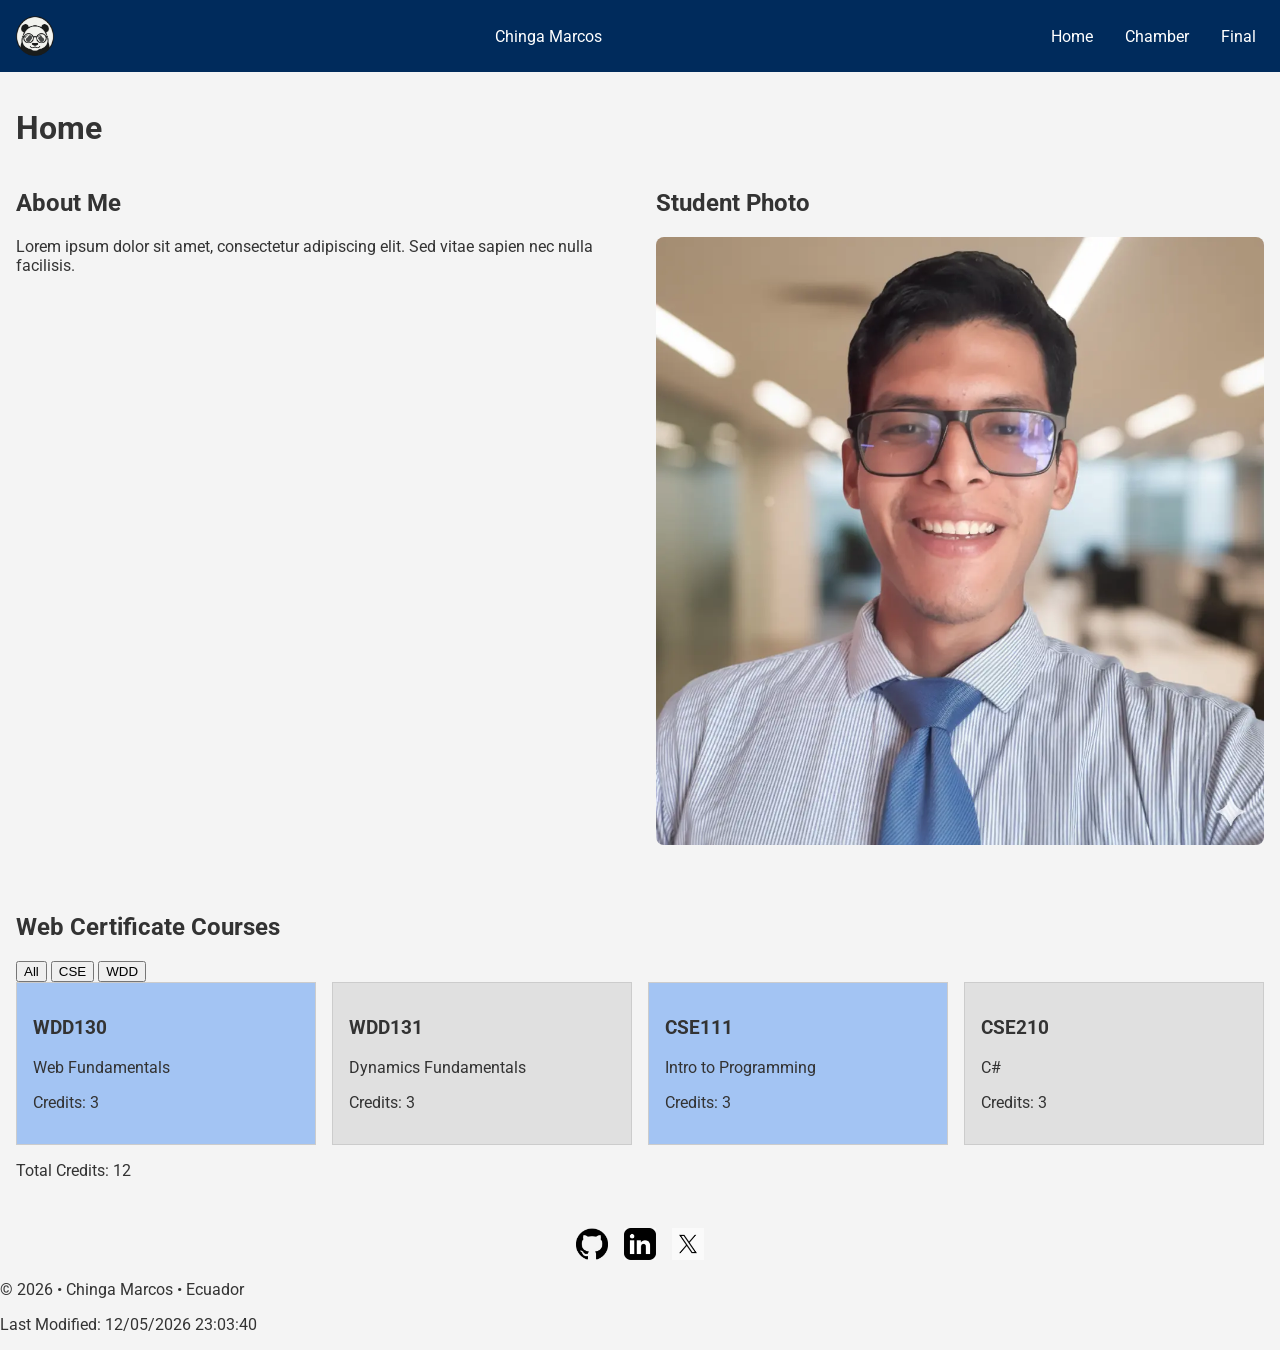
==== index.html @ e6e3deb4 "update website" ====
<!DOCTYPE html>
<html lang="en">
<head>
  <meta charset="UTF-8">
  <meta name="description" content="Student Home Page with a self introduction of the student">
  <meta name="author" content="Chinga Marcos">
  <meta name="viewport" content="width=device-width, initial-scale=1.0">
  <title>Underglasses</title>
  <link rel="stylesheet" href="styles/index.css">
  <link href="https://fonts.googleapis.com/css2?family=Roboto&display=swap" rel="stylesheet">
  <script src="script/navigation.js" defer></script>
  <script src="script/date.js" defer></script>
  <script src="script/courses.js" defer></script>
</head>
<body>
  <header>
    <img src="images/logo_homepage.webp" alt="Site Logo" class="logo">
    <span class="author">Chinga Marcos</span>
    <button id="hamburger">&#9776;</button>
    <nav id="navMenu">
      <a href="index.html" class="active">Home</a>
      <a href="chamber/index.html">Chamber</a>
      <a href="final/index.html">Final</a>
    </nav>
  </header>

  <main>
    <h1>Home</h1>

    <!-- Two-column layout for About Me + Student Photo -->
    <div class="intro">
      <section class="about">
        <h2>About Me</h2>
        <p>Lorem ipsum dolor sit amet, consectetur adipiscing elit. Sed vitae sapien nec nulla facilisis.</p>
      </section>

      <section class="photo">
        <h2>Student Photo</h2>
        <img src="images/studentphoto.webp" alt="Student Photo">
      </section>
    </div>

    <!-- Courses section -->
    <section class="courses-section">
      <h2>Web Certificate Courses</h2>
      <div class="filters">
        <button id="all">All</button>
        <button id="cse">CSE</button>
        <button id="wdd">WDD</button>
      </div>
      <div id="courseList" class="courses"></div>
      <p>Total Credits: <span id="totalCredits"></span></p>
    </section>
  </main>

  <footer>
    <div class="social">
      <a href="https://github.com/yourusername" target="_blank">
        <img src="images/logo_github.webp" alt="GitHub Logo">
      </a>
      <a href="https://linkedin.com/in/yourusername" target="_blank">
        <img src="images/logo_linkedin.webp" alt="LinkedIn Logo">
      </a>
      <a href="https://twitter.com/yourusername" target="_blank">
        <img src="images/logo_x.webp" alt="Twitter Logo">
      </a>
    </div>
    <p>
      &copy; <span id="currentyear"></span> • Chinga Marcos • Ecuador
    </p>
    <p id="lastModified"></p>
  </footer>
</body>
</html>
---- styles/index.css ----
body {
  font-family: 'Roboto', sans-serif;
  margin: 0;
  background-color: #f4f4f4;
  color: #333;
}

header {
  display: flex;
  justify-content: space-between;
  align-items: center;
  background-color: #002b5c; /* dark blue */
  color: white;
  padding: 1rem;
}

header .logo {
  height: 40px;
}

nav {
  display: flex;
  gap: 1rem;
}

nav a {
  color: white;
  text-decoration: none;
  padding: 0.5rem;
}

nav a:hover {
  background-color: #444;
  border-radius: 4px;
}

#hamburger {
  display: none;
  background: none;
  border: none;
  font-size: 1.5rem;
  color: white;
}

main {
  padding: 1rem;
}

section {
  margin-bottom: 2rem;
}

.intro {
  display: flex;
  flex-wrap: wrap;
  gap: 2rem;
  margin-bottom: 2rem;
}

.intro section {
  flex: 1 1 300px;
}

.photo img {
  max-width: 100%;
  height: auto;
  border-radius: 8px;
}

.courses {
  display: flex;
  flex-wrap: wrap;
  gap: 1rem;
}

.course-card {
  border: 1px solid #ccc;
  padding: 1rem;
  background-color: #e0e0e0;
  flex: 1 1 200px;
}

.course-card.completed {
  background-color: #a3c4f3; /* highlight completed courses */
}

footer .social {
  display: flex;
  justify-content: center;
  gap: 1rem;
}

footer .social img {
  width: 32px;
  height: 32px;
  transition: transform 0.3s ease;
}

footer .social img:hover {
  transform: scale(1.2);
}

@media (max-width: 768px) {
  nav {
    display: none;
    flex-direction: column;
    background-color: #002b5c;
  }
  nav.show {
    display: flex;
  }
  #hamburger {
    display: block;
  }
}
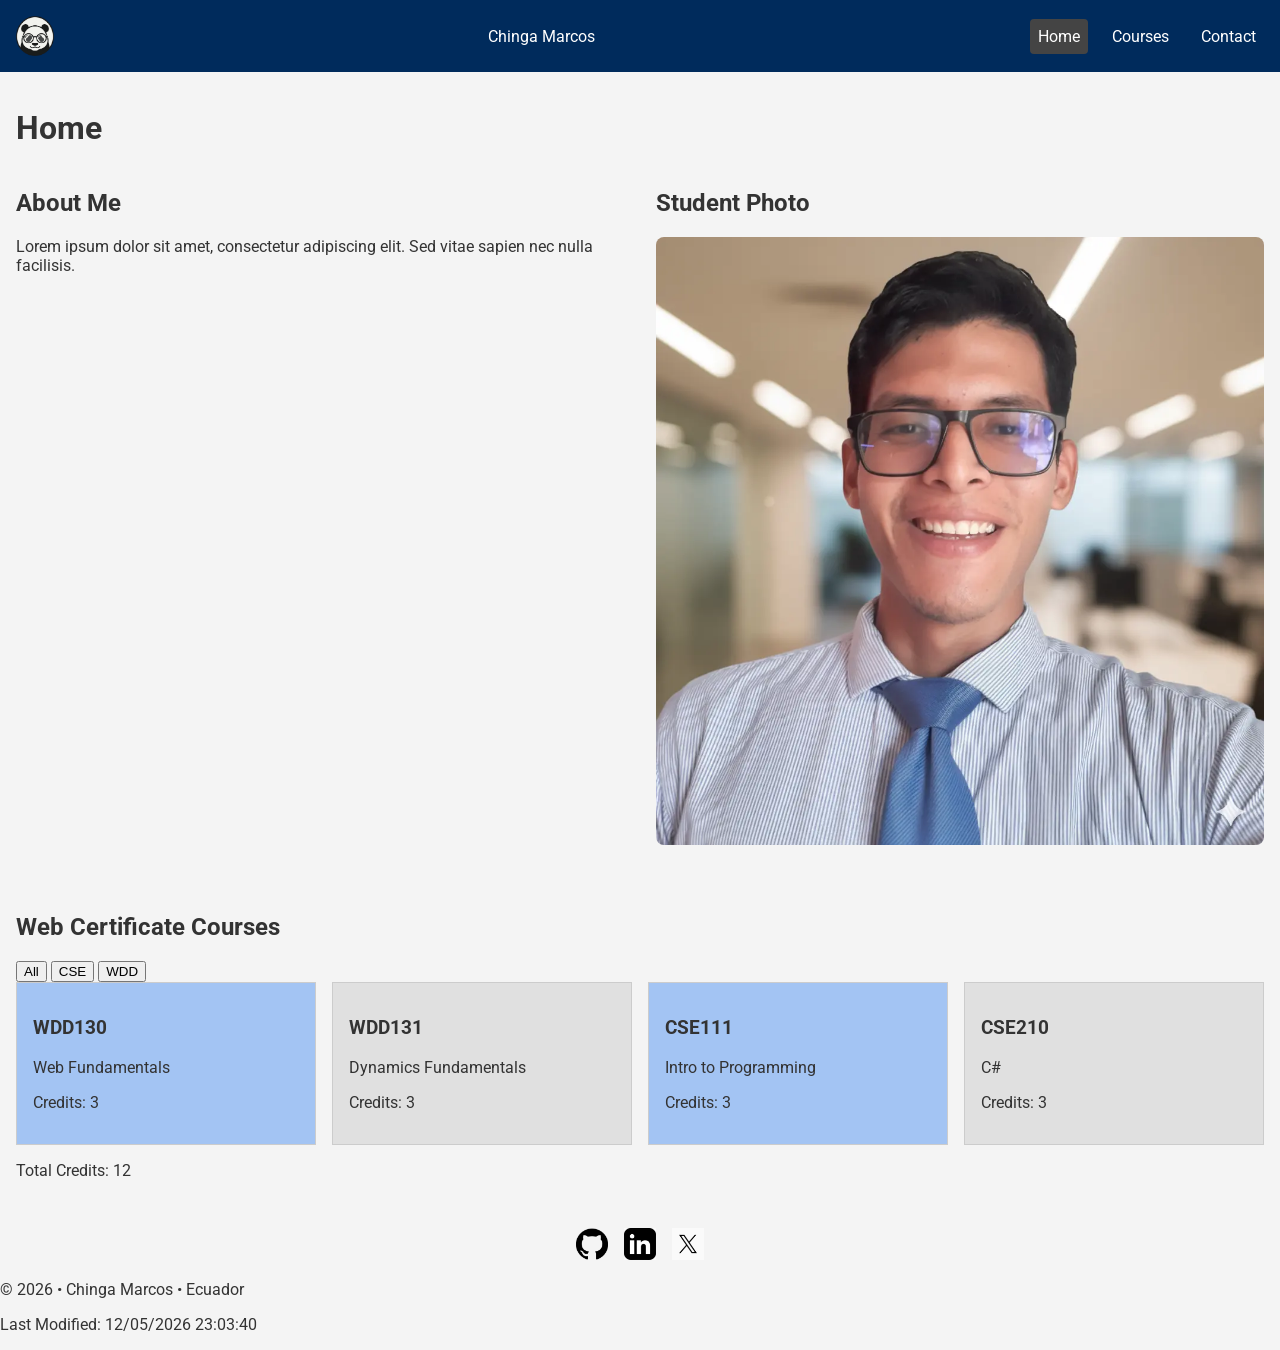
==== commit d39af1a7: "css files in for base and larger devices" ====
--- a/index.html
+++ b/index.html
@@ -3,14 +3,15 @@
 <head>
   <meta charset="UTF-8">
   <meta name="description" content="Student Home Page with a self introduction of the student">
-  <meta name="author" content="Chinga Marcos">
+  <meta name="author" content="Chinga Nunez Marcos Eduardo">
   <meta name="viewport" content="width=device-width, initial-scale=1.0">
-  <title>Underglasses</title>
-  <link rel="stylesheet" href="styles/index.css">
+  <title>Marcos Chinga - Home Page</title>
+  <link rel="stylesheet" href="styles/base.css">
+  <link rel="stylesheet" href="styles/large.css">
   <link href="https://fonts.googleapis.com/css2?family=Roboto&display=swap" rel="stylesheet">
-  <script src="script/navigation.js" defer></script>
-  <script src="script/date.js" defer></script>
-  <script src="script/courses.js" defer></script>
+  <script src="scripts/navigation.js" defer></script>
+  <script src="scripts/date.js" defer></script>
+  <script src="scripts/courses.js" defer></script>
 </head>
 <body>
   <header>
@@ -19,9 +20,9 @@
     <button id="hamburger">&#9776;</button>
     <nav id="navMenu">
       <a href="index.html" class="active">Home</a>
-      <a href="chamber/index.html">Chamber</a>
-      <a href="final/index.html">Final</a>
-    </nav>
+      <a href="courses.html">Courses</a>
+      <a href="contact.html">Contact</a>
+  </nav>
   </header>
 
   <main>
@@ -55,13 +56,13 @@
 
   <footer>
     <div class="social">
-      <a href="https://github.com/yourusername" target="_blank">
+      <a href="https://github.com/underglasses" target="_blank">
         <img src="images/logo_github.webp" alt="GitHub Logo">
       </a>
-      <a href="https://linkedin.com/in/yourusername" target="_blank">
+      <a href="https://www.linkedin.com/in/marcos-chinga-131b01200/" target="_blank">
         <img src="images/logo_linkedin.webp" alt="LinkedIn Logo">
       </a>
-      <a href="https://twitter.com/yourusername" target="_blank">
+      <a href="https://x.com/explore" target="_blank">
         <img src="images/logo_x.webp" alt="Twitter Logo">
       </a>
     </div>
--- a/styles/base.css
+++ b/styles/base.css
@@ -0,0 +1,107 @@
+body {
+  font-family: 'Roboto', sans-serif;
+  margin: 0;
+  background-color: #f4f4f4;
+  color: #333;
+}
+
+header {
+  display: flex;
+  justify-content: space-between;
+  align-items: center;
+  background-color: #002b5c; /* dark blue */
+  color: white;
+  padding: 1rem;
+}
+
+header .logo {
+  height: 40px;
+}
+
+nav {
+  display: none; /* hidden by default on small screens */
+  flex-direction: column;
+  background-color: #002b5c;
+}
+
+nav a {
+  color: white;
+  text-decoration: none;
+  padding: 0.5rem;
+}
+
+nav a.active,
+nav a:hover {
+  background-color: #444;
+  border-radius: 4px;
+}
+
+#hamburger {
+  display: block; /* visible on mobile */
+  background: none;
+  border: none;
+  font-size: 1.5rem;
+  color: white;
+}
+
+main {
+  padding: 1rem;
+}
+
+section {
+  margin-bottom: 2rem;
+}
+
+.intro {
+  display: flex;
+  flex-wrap: wrap;
+  gap: 2rem;
+  margin-bottom: 2rem;
+}
+
+.intro section {
+  flex: 1 1 300px;
+}
+
+.photo img {
+  max-width: 100%;
+  height: auto;
+  border-radius: 8px;
+}
+
+.courses {
+  display: flex;
+  flex-wrap: wrap;
+  gap: 1rem;
+}
+
+.course-card {
+  border: 1px solid #ccc;
+  padding: 1rem;
+  background-color: #e0e0e0;
+  flex: 1 1 200px;
+}
+
+.course-card.completed {
+  background-color: #a3c4f3; /* highlight completed courses */
+}
+
+footer .social {
+  display: flex;
+  justify-content: center;
+  gap: 1rem;
+}
+
+footer .social img {
+  width: 32px;
+  height: 32px;
+  transition: transform 0.3s ease;
+}
+
+footer .social img:hover {
+  transform: scale(1.2);
+}
+
+nav.show {
+  display: flex; /* toggled open on mobile */
+}
--- a/styles/large.css
+++ b/styles/large.css
@@ -0,0 +1,12 @@
+@media (min-width: 769px) {
+  nav {
+    display: flex; /* show nav horizontally */
+    flex-direction: row;
+    gap: 1rem;
+    background-color: transparent;
+  }
+
+  #hamburger {
+    display: none; /* hide hamburger on desktop */
+  }
+}
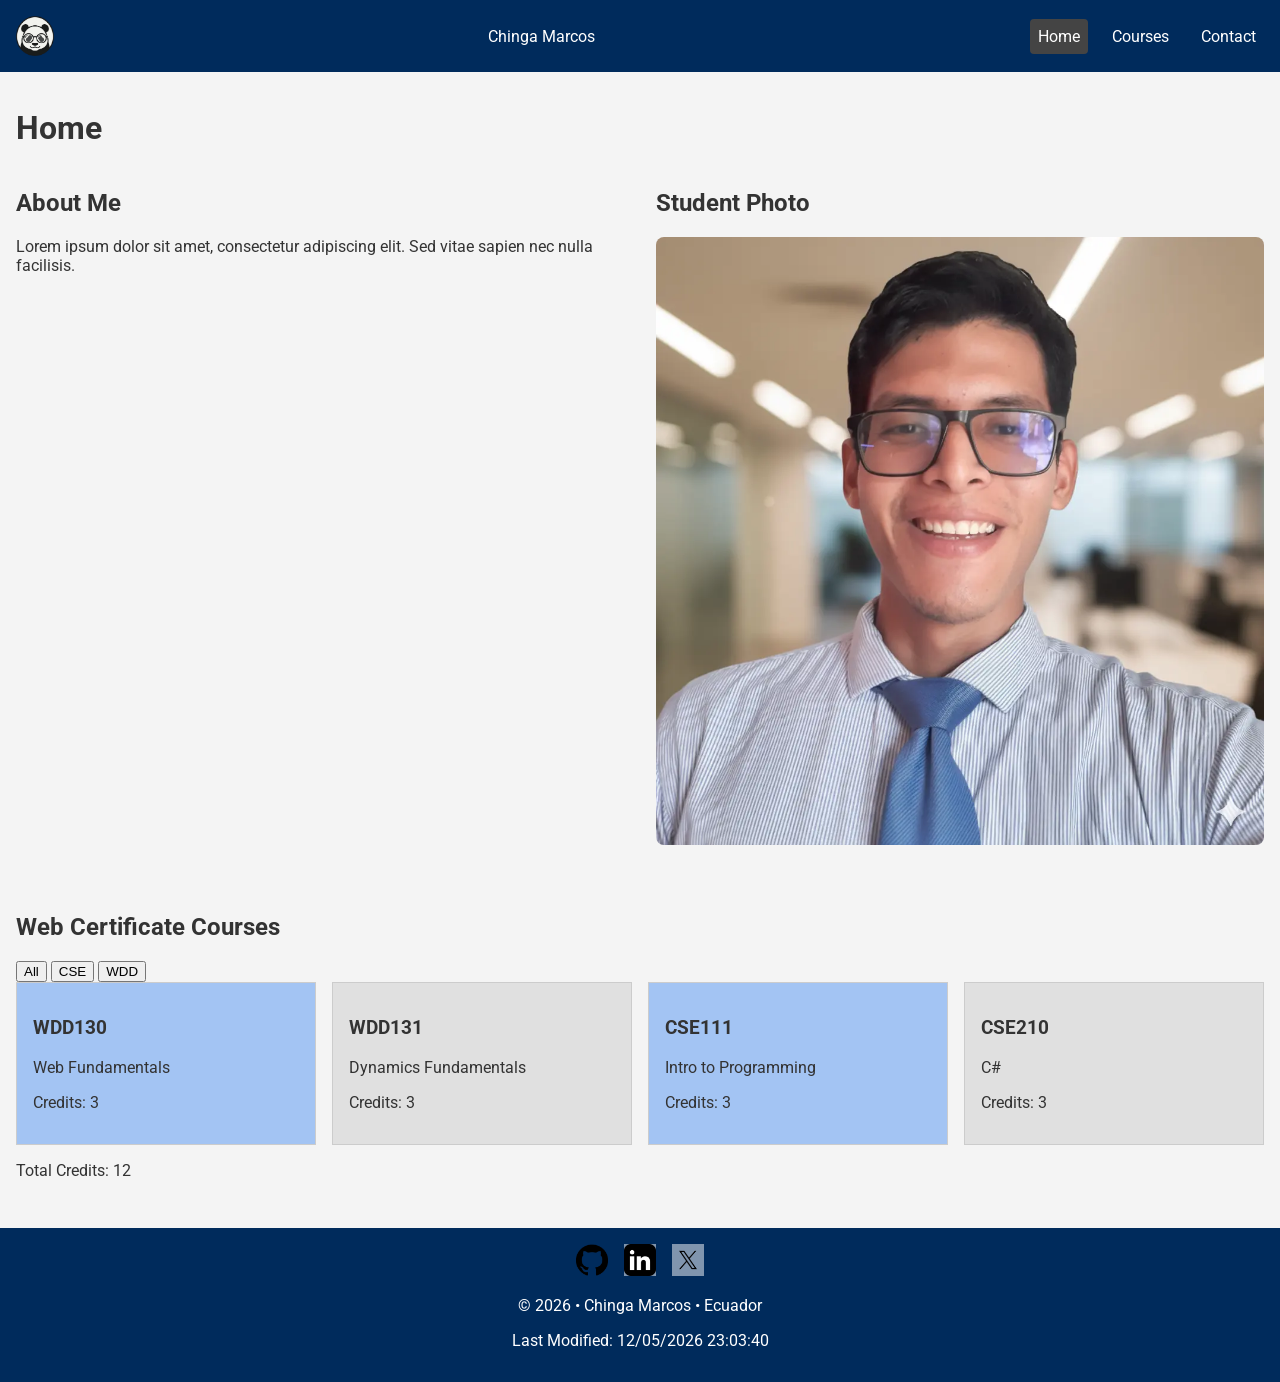
==== commit eba825c6: "update navigation and css styling and footer" ====
--- a/index.html
+++ b/index.html
@@ -6,9 +6,16 @@
   <meta name="author" content="Chinga Nunez Marcos Eduardo">
   <meta name="viewport" content="width=device-width, initial-scale=1.0">
   <title>Marcos Chinga - Home Page</title>
+
+  <!-- Fonts -->
+  <link rel="preconnect" href="https://fonts.googleapis.com">
+  <link rel="preconnect" href="https://fonts.gstatic.com" crossorigin>
+  <link href="https://fonts.googleapis.com/css2?family=Roboto&family=Open+Sans&display=swap" rel="stylesheet">
+
+  <!-- CSS files -->
   <link rel="stylesheet" href="styles/base.css">
   <link rel="stylesheet" href="styles/large.css">
-  <link href="https://fonts.googleapis.com/css2?family=Roboto&display=swap" rel="stylesheet">
+
   <script src="scripts/navigation.js" defer></script>
   <script src="scripts/date.js" defer></script>
   <script src="scripts/courses.js" defer></script>
--- a/styles/base.css
+++ b/styles/base.css
@@ -1,5 +1,5 @@
 body {
-  font-family: 'Roboto', sans-serif;
+  font-family: 'Roboto', 'Open Sans', sans-serif;
   margin: 0;
   background-color: #f4f4f4;
   color: #333;
@@ -85,11 +85,19 @@
 .course-card.completed {
   background-color: #a3c4f3; /* highlight completed courses */
 }
+/* Footer stripe styling */
+footer {
+  background-color: #002b5c; /* dark blue stripe */
+  color: white;
+  text-align: center;
+  padding: 1rem;
+}
 
 footer .social {
   display: flex;
   justify-content: center;
   gap: 1rem;
+  margin-bottom: 0.5rem;
 }
 
 footer .social img {
